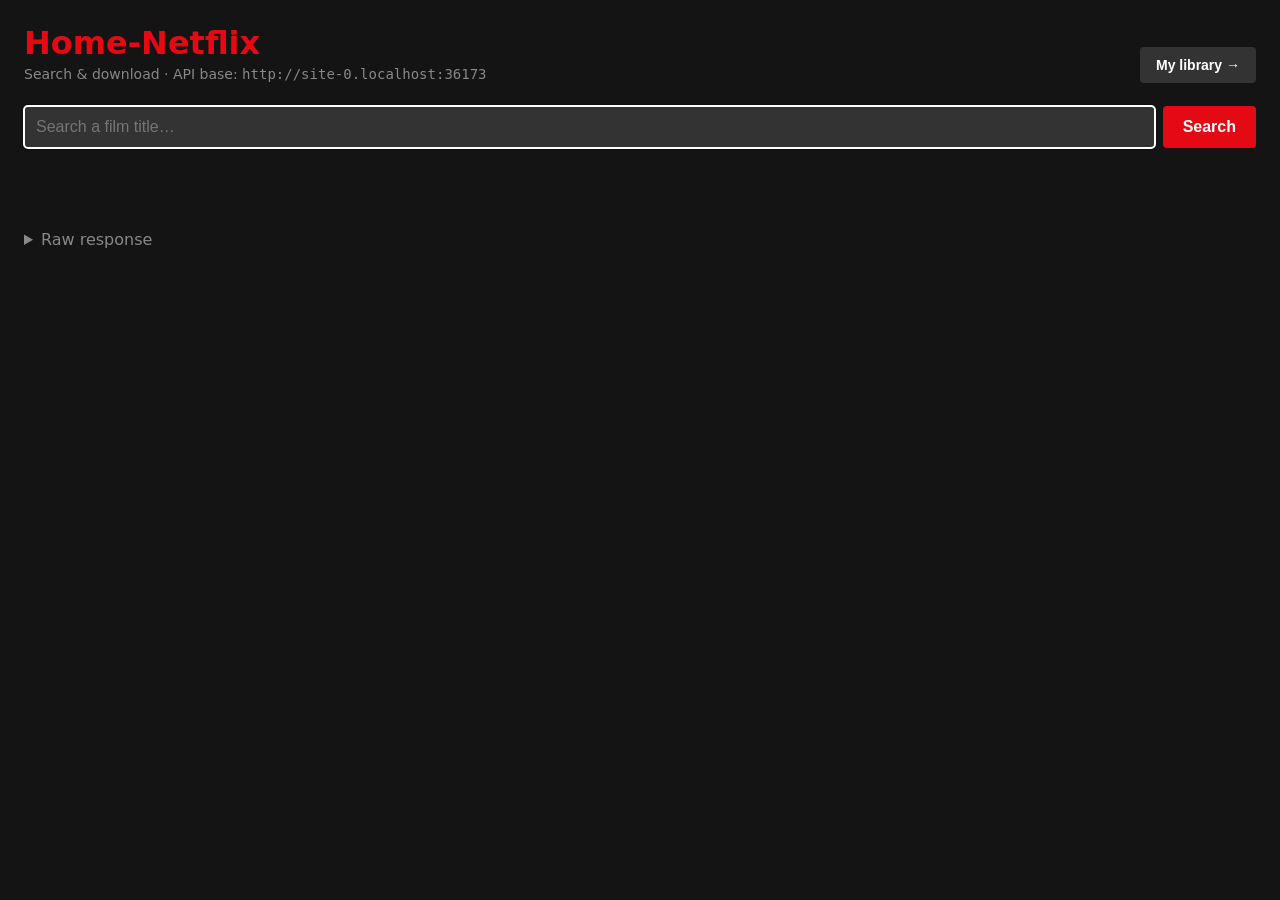
==== frontend/index.html @ 6cb9150e "Added db with film serving" ====
<!DOCTYPE html>
<html lang="en">
<head>
  <meta charset="UTF-8" />
  <meta name="viewport" content="width=device-width, initial-scale=1.0" />
  <title>Home-Netflix — Search</title>
  <style>
    :root { color-scheme: dark; }
    * { box-sizing: border-box; }
    body {
      margin: 0; font-family: system-ui, sans-serif;
      background: #141414; color: #eee; padding: 24px;
    }
    .top { display: flex; align-items: center; justify-content: space-between; gap: 12px; }
    h1 { color: #e50914; margin: 0 0 4px; }
    .sub { color: #888; margin-bottom: 24px; font-size: 14px; }
    .bar { display: flex; gap: 8px; margin-bottom: 24px; }
    input {
      flex: 1; padding: 12px; font-size: 16px; border: none;
      border-radius: 4px; background: #333; color: #fff;
    }
    button {
      padding: 12px 20px; font-size: 16px; border: none; border-radius: 4px;
      background: #e50914; color: #fff; cursor: pointer; font-weight: 600;
    }
    button:disabled { opacity: .5; cursor: default; }
    button.alt { background: #333; padding: 10px 16px; font-size: 14px; }
    button.dl { background: #2563eb; padding: 8px 14px; font-size: 14px; }
    .grid {
      display: grid; gap: 16px;
      grid-template-columns: repeat(auto-fill, minmax(160px, 1fr));
    }
    .card {
      background: #222; border-radius: 6px; overflow: hidden;
      display: flex; flex-direction: column;
    }
    .card img { width: 100%; aspect-ratio: 2/3; object-fit: cover; background: #000; }
    .card .body { padding: 10px; display: flex; flex-direction: column; gap: 6px; flex: 1; }
    .card .title { font-size: 14px; font-weight: 600; }
    .card .meta { font-size: 11px; color: #888; word-break: break-all; }
    .status { margin-bottom: 16px; font-size: 14px; min-height: 18px; }
    pre {
      background: #000; padding: 12px; border-radius: 4px; overflow: auto;
      font-size: 12px; color: #6f6; max-height: 240px;
    }
  </style>
</head>
<body>
  <div class="top">
    <div>
      <h1>Home-Netflix</h1>
      <div class="sub">Search &amp; download · API base: <code id="base"></code></div>
    </div>
    <button class="alt" id="libraryBtn">My library →</button>
  </div>

  <div class="bar">
    <input id="q" placeholder="Search a film title…" autofocus />
    <button id="searchBtn">Search</button>
  </div>

  <div class="status" id="status"></div>
  <div class="grid" id="results"></div>

  <details style="margin-top:24px">
    <summary style="cursor:pointer;color:#888">Raw response</summary>
    <pre id="raw">—</pre>
  </details>

  <script>
    // Same-origin when served by FastAPI; change if you open this file directly.
    const API = location.origin.startsWith("http") ? location.origin : "http://localhost:8000";
    // Best-guess cover base for streamingcommunity images; adjust if blank.
    const IMG_BASE = "https://cdn.streamingcommunityz.us/images/";
    document.getElementById("base").textContent = API;

    const q = document.getElementById("q");
    const statusEl = document.getElementById("status");
    const results = document.getElementById("results");
    const raw = document.getElementById("raw");

    document.getElementById("libraryBtn").onclick = () => { location.href = "/offline.html"; };

    async function search() {
      const title = q.value.trim();
      if (!title) return;
      statusEl.textContent = "Searching…";
      results.innerHTML = "";
      try {
        const res = await fetch(`${API}/api/search?title=${encodeURIComponent(title)}`, { method: "POST" });
        const data = await res.json();
        raw.textContent = JSON.stringify(data, null, 2);
        if (!Array.isArray(data)) {
          statusEl.textContent = "Unexpected response (see raw below).";
          return;
        }
        statusEl.textContent = `${data.length} result(s).`;
        render(data);
      } catch (e) {
        statusEl.textContent = "Request failed: " + e.message;
      }
    }

    function render(films) {
      for (const f of films) {
        const card = document.createElement("div");
        card.className = "card";
        card.innerHTML = `
          <img src="${f.cover ? IMG_BASE + f.cover : ""}" alt=""
               onerror="this.style.opacity=.2" />
          <div class="body">
            <div class="title">${f.title ?? "?"}</div>
            <div class="meta">slug: ${f.slug ?? "?"}<br>id: ${f.id ?? "?"}</div>
            <button class="dl">Download</button>
          </div>`;
        card.querySelector(".dl").onclick = () => download(f, card.querySelector(".dl"));
        results.appendChild(card);
      }
    }

    async function download(film, btn) {
      btn.disabled = true;
      btn.textContent = "Downloading…";
      try {
        const res = await fetch(`${API}/api/download`, {
          method: "POST",
          headers: { "Content-Type": "application/json" },
          body: JSON.stringify(film),
        });
        const data = await res.json().catch(() => ({}));
        raw.textContent = JSON.stringify(data, null, 2);
        btn.textContent = res.ok ? "Sent ✓" : "Failed";
      } catch (e) {
        btn.textContent = "Error";
        statusEl.textContent = "Download failed: " + e.message;
      }
    }

    document.getElementById("searchBtn").onclick = search;
    q.addEventListener("keydown", (e) => { if (e.key === "Enter") search(); });
  </script>
</body>
</html>
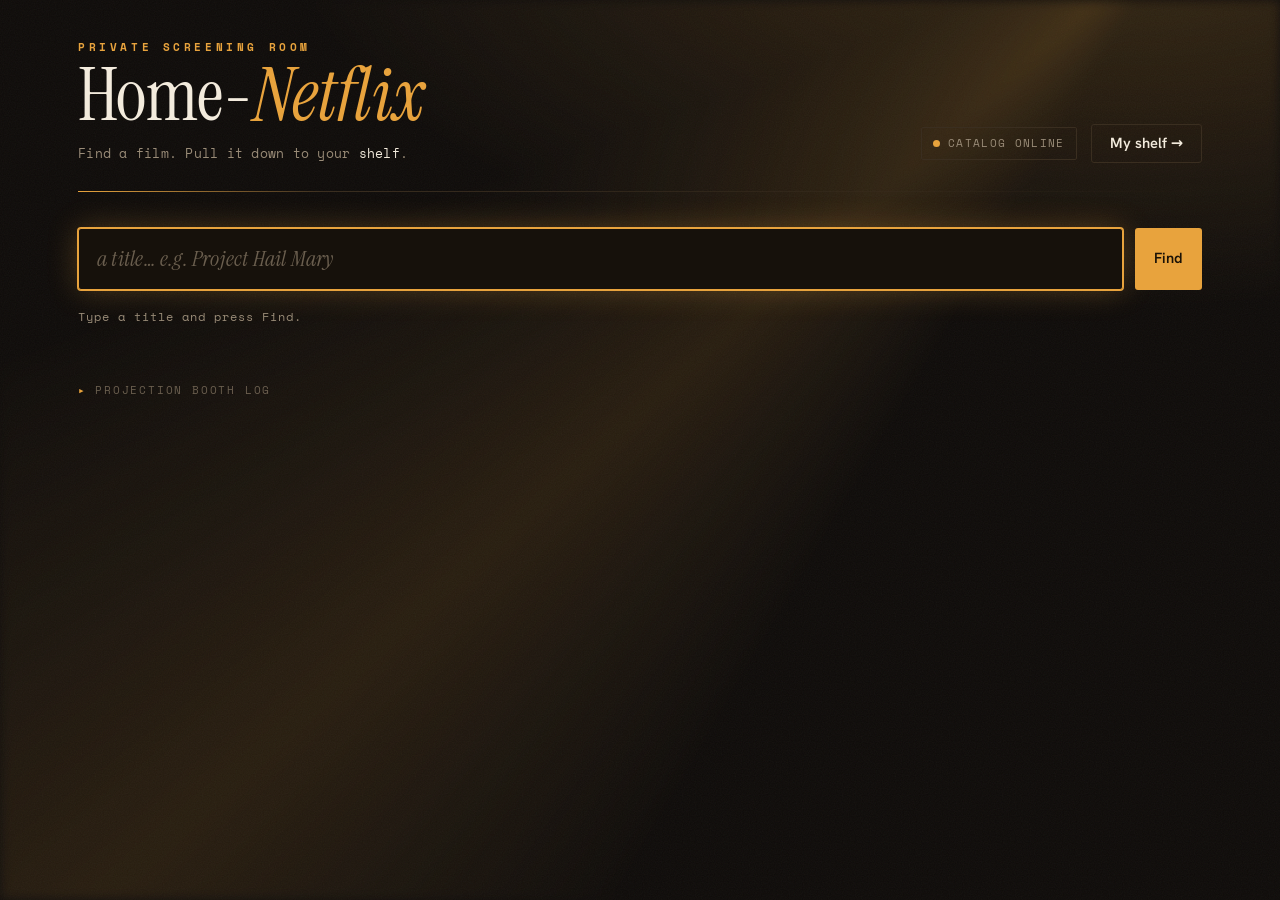
==== commit a3cdaffe: "Improved front-end" ====
--- a/frontend/index.html
+++ b/frontend/index.html
@@ -3,124 +3,102 @@
 <head>
   <meta charset="UTF-8" />
   <meta name="viewport" content="width=device-width, initial-scale=1.0" />
-  <title>Home-Netflix — Search</title>
-  <style>
-    :root { color-scheme: dark; }
-    * { box-sizing: border-box; }
-    body {
-      margin: 0; font-family: system-ui, sans-serif;
-      background: #141414; color: #eee; padding: 24px;
-    }
-    .top { display: flex; align-items: center; justify-content: space-between; gap: 12px; }
-    h1 { color: #e50914; margin: 0 0 4px; }
-    .sub { color: #888; margin-bottom: 24px; font-size: 14px; }
-    .bar { display: flex; gap: 8px; margin-bottom: 24px; }
-    input {
-      flex: 1; padding: 12px; font-size: 16px; border: none;
-      border-radius: 4px; background: #333; color: #fff;
-    }
-    button {
-      padding: 12px 20px; font-size: 16px; border: none; border-radius: 4px;
-      background: #e50914; color: #fff; cursor: pointer; font-weight: 600;
-    }
-    button:disabled { opacity: .5; cursor: default; }
-    button.alt { background: #333; padding: 10px 16px; font-size: 14px; }
-    button.dl { background: #2563eb; padding: 8px 14px; font-size: 14px; }
-    .grid {
-      display: grid; gap: 16px;
-      grid-template-columns: repeat(auto-fill, minmax(160px, 1fr));
-    }
-    .card {
-      background: #222; border-radius: 6px; overflow: hidden;
-      display: flex; flex-direction: column;
-    }
-    .card img { width: 100%; aspect-ratio: 2/3; object-fit: cover; background: #000; }
-    .card .body { padding: 10px; display: flex; flex-direction: column; gap: 6px; flex: 1; }
-    .card .title { font-size: 14px; font-weight: 600; }
-    .card .meta { font-size: 11px; color: #888; word-break: break-all; }
-    .status { margin-bottom: 16px; font-size: 14px; min-height: 18px; }
-    pre {
-      background: #000; padding: 12px; border-radius: 4px; overflow: auto;
-      font-size: 12px; color: #6f6; max-height: 240px;
-    }
-  </style>
+  <meta name="theme-color" content="#0E0B09" />
+  <title>Home-Netflix — Find a film</title>
+  <link rel="stylesheet" href="app.css" />
 </head>
 <body>
-  <div class="top">
-    <div>
-      <h1>Home-Netflix</h1>
-      <div class="sub">Search &amp; download · API base: <code id="base"></code></div>
+  <div class="beam"></div>
+  <div class="grain"></div>
+
+  <main class="wrap">
+    <header class="masthead">
+      <div class="brand">
+        <p class="eyebrow">Private screening room</p>
+        <h1 class="wordmark">Home-<em>Netflix</em></h1>
+        <p class="tagline">Find a film. Pull it down to your <b>shelf</b>.</p>
+      </div>
+      <div class="masthead-side">
+        <span class="chip live"><span class="dot"></span> Catalog online</span>
+        <a class="btn btn--ghost" href="/offline.html">My shelf →</a>
+      </div>
+    </header>
+    <hr class="rule" />
+
+    <div class="bar">
+      <input id="q" placeholder="a title… e.g. Project Hail Mary" autofocus aria-label="Search a film title" />
+      <button class="btn btn--amber" id="searchBtn">Find</button>
     </div>
-    <button class="alt" id="libraryBtn">My library →</button>
-  </div>
 
-  <div class="bar">
-    <input id="q" placeholder="Search a film title…" autofocus />
-    <button id="searchBtn">Search</button>
-  </div>
+    <p class="statusline" id="status">Type a title and press Find.</p>
 
-  <div class="status" id="status"></div>
-  <div class="grid" id="results"></div>
+    <div class="shelf" id="results" aria-live="polite"></div>
 
-  <details style="margin-top:24px">
-    <summary style="cursor:pointer;color:#888">Raw response</summary>
-    <pre id="raw">—</pre>
-  </details>
+    <details class="booth">
+      <summary>Projection booth log</summary>
+      <pre id="raw">—</pre>
+    </details>
+  </main>
 
   <script>
-    // Same-origin when served by FastAPI; change if you open this file directly.
     const API = location.origin.startsWith("http") ? location.origin : "http://localhost:8000";
-    // Best-guess cover base for streamingcommunity images; adjust if blank.
     const IMG_BASE = "https://cdn.streamingcommunityz.us/images/";
-    document.getElementById("base").textContent = API;
 
     const q = document.getElementById("q");
     const statusEl = document.getElementById("status");
     const results = document.getElementById("results");
     const raw = document.getElementById("raw");
 
-    document.getElementById("libraryBtn").onclick = () => { location.href = "/offline.html"; };
-
     async function search() {
       const title = q.value.trim();
-      if (!title) return;
-      statusEl.textContent = "Searching…";
+      if (!title) { statusEl.textContent = "Type a title first."; q.focus(); return; }
+      statusEl.innerHTML = `Searching the catalog for <b>${escapeHtml(title)}</b>…`;
       results.innerHTML = "";
       try {
         const res = await fetch(`${API}/api/search?title=${encodeURIComponent(title)}`, { method: "POST" });
         const data = await res.json();
         raw.textContent = JSON.stringify(data, null, 2);
         if (!Array.isArray(data)) {
-          statusEl.textContent = "Unexpected response (see raw below).";
+          statusEl.textContent = "The catalog answered in a shape I didn't expect — see the booth log below.";
           return;
         }
-        statusEl.textContent = `${data.length} result(s).`;
+        statusEl.innerHTML = data.length
+          ? `<b>${data.length}</b> film${data.length === 1 ? "" : "s"} found. Pull one down to your shelf.`
+          : "Nothing matched. Try a different spelling or the original title.";
         render(data);
       } catch (e) {
-        statusEl.textContent = "Request failed: " + e.message;
+        statusEl.textContent = "The catalog didn't answer. Check the connection and try again.";
       }
     }
 
     function render(films) {
-      for (const f of films) {
-        const card = document.createElement("div");
-        card.className = "card";
+      films.forEach((f, i) => {
+        const card = document.createElement("article");
+        card.className = "film";
+        card.style.setProperty("--i", i);
+        const cover = f.cover ? IMG_BASE + f.cover : "";
         card.innerHTML = `
-          <img src="${f.cover ? IMG_BASE + f.cover : ""}" alt=""
-               onerror="this.style.opacity=.2" />
-          <div class="body">
-            <div class="title">${f.title ?? "?"}</div>
-            <div class="meta">slug: ${f.slug ?? "?"}<br>id: ${f.id ?? "?"}</div>
-            <button class="dl">Download</button>
+          <div class="frame">
+            ${cover
+              ? `<img src="${cover}" alt="${escapeHtml(f.title ?? "")} cover"
+                   onerror="this.parentElement.classList.add('empty');this.remove();this.parentElement.textContent='no artwork'" />`
+              : `<span>no artwork</span>`}
+          </div>
+          <div class="info">
+            <div class="name">${escapeHtml(f.title ?? "Untitled")}</div>
+            <div class="foot">
+              <button class="btn btn--amber pull">Pull down ↓</button>
+            </div>
           </div>`;
-        card.querySelector(".dl").onclick = () => download(f, card.querySelector(".dl"));
+        if (!cover) card.querySelector(".frame").classList.add("empty");
+        card.querySelector(".pull").onclick = (e) => pull(f, e.currentTarget);
         results.appendChild(card);
-      }
+      });
     }
 
-    async function download(film, btn) {
+    async function pull(film, btn) {
       btn.disabled = true;
-      btn.textContent = "Downloading…";
+      btn.textContent = "Pulling…";
       try {
         const res = await fetch(`${API}/api/download`, {
           method: "POST",
@@ -129,11 +107,16 @@
         });
         const data = await res.json().catch(() => ({}));
         raw.textContent = JSON.stringify(data, null, 2);
-        btn.textContent = res.ok ? "Sent ✓" : "Failed";
+        btn.textContent = res.ok ? "On the shelf ✓" : "Couldn't pull";
       } catch (e) {
-        btn.textContent = "Error";
-        statusEl.textContent = "Download failed: " + e.message;
+        btn.textContent = "Couldn't pull";
+        statusEl.textContent = "The download didn't start. Check the connection and try again.";
       }
+    }
+
+    function escapeHtml(s) {
+      return String(s).replace(/[&<>"']/g, (c) =>
+        ({ "&": "&amp;", "<": "&lt;", ">": "&gt;", '"': "&quot;", "'": "&#39;" }[c]));
     }
 
     document.getElementById("searchBtn").onclick = search;
--- a/frontend/app.css
+++ b/frontend/app.css
@@ -0,0 +1,232 @@
+/* ============================================================
+   THE PROJECTION ROOM — shared design system
+   A private screening room: warm tungsten dark, one amber accent,
+   16:9 film-frame cards, and a projector beam that focuses on hover.
+   Self-hosted fonts so the shelf works with no connection.
+   ============================================================ */
+
+/* ---- Fonts (latin subset covers Italian accents) ---- */
+@font-face{font-family:"Instrument Serif";font-style:normal;font-weight:400;font-display:swap;src:url("fonts/instrumentserif-400.woff2") format("woff2");}
+@font-face{font-family:"Instrument Serif";font-style:italic;font-weight:400;font-display:swap;src:url("fonts/instrumentserif-400i.woff2") format("woff2");}
+@font-face{font-family:"Hanken Grotesk";font-style:normal;font-weight:400;font-display:swap;src:url("fonts/hanken-400.woff2") format("woff2");}
+@font-face{font-family:"Hanken Grotesk";font-style:normal;font-weight:500;font-display:swap;src:url("fonts/hanken-500.woff2") format("woff2");}
+@font-face{font-family:"Hanken Grotesk";font-style:normal;font-weight:600;font-display:swap;src:url("fonts/hanken-600.woff2") format("woff2");}
+@font-face{font-family:"Hanken Grotesk";font-style:normal;font-weight:700;font-display:swap;src:url("fonts/hanken-700.woff2") format("woff2");}
+@font-face{font-family:"Space Mono";font-style:normal;font-weight:400;font-display:swap;src:url("fonts/spacemono-400.woff2") format("woff2");}
+@font-face{font-family:"Space Mono";font-style:normal;font-weight:700;font-display:swap;src:url("fonts/spacemono-700.woff2") format("woff2");}
+
+/* ---- Tokens ---- */
+:root{
+  color-scheme:dark;
+  --void:#0E0B09;      /* the dark of the room */
+  --velvet:#16110B;    /* seated surfaces */
+  --raise:#1E1610;     /* raised cards */
+  --line:#3A2E20;      /* warm hairlines */
+  --ash:#2A2117;
+  --bulb:#E8A33D;      /* the projector bulb — the ONLY accent */
+  --filament:#FFD8A8;  /* hot highlight */
+  --screen:#F3EBDD;    /* light cast on the screen — primary text */
+  --dim:#9A8C78;       /* secondary text */
+  --faint:#6B5F4F;     /* instrumentation / tertiary */
+  --glow:rgba(232,163,61,.28);
+
+  --serif:"Instrument Serif",Georgia,serif;
+  --sans:"Hanken Grotesk",system-ui,sans-serif;
+  --mono:"Space Mono",ui-monospace,monospace;
+
+  --wrap:1180px;
+  --ease:cubic-bezier(.2,.7,.2,1);
+}
+
+*{box-sizing:border-box;}
+html{-webkit-text-size-adjust:100%;}
+body{
+  margin:0;
+  background:var(--void);
+  color:var(--screen);
+  font-family:var(--sans);
+  font-size:16px;
+  line-height:1.5;
+  min-height:100vh;
+  overflow-x:hidden;
+  animation:powerOn .9s var(--ease) both;
+}
+
+/* ---- The projector beam (signature) + celluloid grain ---- */
+.beam,.grain{position:fixed;inset:0;pointer-events:none;z-index:0;}
+.beam{
+  background:
+    radial-gradient(120% 80% at 88% -10%, var(--glow), transparent 55%),
+    conic-gradient(from 210deg at 92% -8%, transparent 0deg, rgba(232,163,61,.16) 18deg, transparent 40deg);
+  mix-blend-mode:screen;
+  filter:blur(6px);
+  opacity:0;
+  animation:beamOn 1.6s var(--ease) .25s forwards;
+}
+.grain{
+  z-index:1;
+  opacity:.05;
+  mix-blend-mode:overlay;
+  background-image:url("data:image/svg+xml,%3Csvg xmlns='http://www.w3.org/2000/svg' width='160' height='160'%3E%3Cfilter id='n'%3E%3CfeTurbulence type='fractalNoise' baseFrequency='.85' numOctaves='2' stitchTiles='stitch'/%3E%3C/filter%3E%3Crect width='100%25' height='100%25' filter='url(%23n)'/%3E%3C/svg%3E");
+}
+
+/* ---- Layout ---- */
+.wrap{position:relative;z-index:2;max-width:var(--wrap);margin:0 auto;padding:40px 28px 80px;}
+
+/* ---- Masthead ---- */
+.masthead{display:flex;align-items:flex-end;justify-content:space-between;gap:24px;flex-wrap:wrap;}
+.brand{min-width:0;}
+.eyebrow{
+  font-family:var(--mono);font-size:.66rem;font-weight:700;letter-spacing:.34em;
+  text-transform:uppercase;color:var(--bulb);margin:0 0 6px;
+}
+.wordmark{
+  font-family:var(--serif);font-weight:400;color:var(--screen);
+  font-size:clamp(2.6rem,6.5vw,4.6rem);line-height:.92;letter-spacing:-.01em;margin:0;
+  animation:flicker 1.3s steps(1) .15s 1 both;
+}
+.wordmark em{font-style:italic;color:var(--bulb);}
+.tagline{font-family:var(--mono);font-size:.8rem;color:var(--dim);margin:14px 0 0;letter-spacing:.02em;}
+.tagline b{color:var(--screen);font-weight:400;}
+.masthead-side{display:flex;align-items:center;gap:14px;flex-shrink:0;}
+
+.rule{height:1px;border:0;margin:28px 0 0;
+  background:linear-gradient(90deg,var(--bulb),var(--line) 22%,transparent);}
+
+/* ---- Status chip (instrument readout) ---- */
+.chip{
+  font-family:var(--mono);font-size:.7rem;letter-spacing:.12em;text-transform:uppercase;
+  color:var(--dim);border:1px solid var(--line);border-radius:2px;padding:7px 11px;
+  display:inline-flex;align-items:center;gap:8px;white-space:nowrap;
+}
+.chip .dot{width:7px;height:7px;border-radius:50%;background:var(--faint);box-shadow:0 0 0 0 var(--glow);}
+.chip.live .dot{background:var(--bulb);animation:pulse 2.4s ease-in-out infinite;}
+
+/* ---- Buttons ---- */
+.btn{
+  font-family:var(--sans);font-weight:600;font-size:.92rem;cursor:pointer;
+  border:1px solid transparent;border-radius:3px;padding:11px 18px;
+  display:inline-flex;align-items:center;gap:8px;transition:.18s var(--ease);
+  text-decoration:none;line-height:1;
+}
+.btn--amber{background:var(--bulb);color:#1a1206;}
+.btn--amber:hover{background:var(--filament);box-shadow:0 0 28px var(--glow);}
+.btn--ghost{background:transparent;color:var(--screen);border-color:var(--line);}
+.btn--ghost:hover{border-color:var(--bulb);color:var(--bulb);}
+.btn:disabled{opacity:.45;cursor:default;box-shadow:none;}
+.btn--block{width:100%;justify-content:center;}
+
+/* ---- Search bar ---- */
+.bar{display:flex;gap:12px;margin:36px 0 8px;}
+.bar input{
+  flex:1;min-width:0;background:var(--velvet);color:var(--screen);
+  border:1px solid var(--line);border-radius:3px;padding:16px 18px;
+  font-family:var(--serif);font-size:1.35rem;letter-spacing:.01em;
+  transition:.18s var(--ease);
+}
+.bar input::placeholder{color:var(--faint);font-style:italic;}
+.bar input:focus{outline:none;border-color:var(--bulb);box-shadow:0 0 0 1px var(--bulb),0 0 30px var(--glow);}
+
+/* ---- Status line ---- */
+.statusline{font-family:var(--mono);font-size:.78rem;color:var(--dim);
+  letter-spacing:.08em;min-height:20px;margin:18px 0 8px;}
+.statusline b{color:var(--bulb);font-weight:400;}
+
+/* ---- Section heading ---- */
+.sectionhead{display:flex;align-items:baseline;gap:14px;margin:30px 0 18px;}
+.sectionhead h2{font-family:var(--serif);font-weight:400;font-size:1.5rem;margin:0;color:var(--screen);}
+.sectionhead .count{font-family:var(--mono);font-size:.72rem;color:var(--faint);letter-spacing:.1em;}
+
+/* ---- The shelf: 16:9 film-frame cards ---- */
+.shelf{display:grid;gap:22px 20px;grid-template-columns:repeat(auto-fill,minmax(248px,1fr));}
+.film{
+  position:relative;background:var(--raise);border:1px solid var(--line);border-radius:5px;
+  overflow:hidden;display:flex;flex-direction:column;transition:.22s var(--ease);
+  animation:rise .55s var(--ease) both;animation-delay:calc(var(--i,0)*55ms);
+}
+.film:hover{transform:translateY(-5px);border-color:var(--bulb);
+  box-shadow:0 18px 50px -18px rgba(0,0,0,.8),0 0 38px -8px var(--glow);}
+
+.frame{position:relative;aspect-ratio:16/9;background:#000;overflow:hidden;}
+.frame img{width:100%;height:100%;object-fit:cover;display:block;
+  filter:brightness(.84) saturate(.92);transition:.3s var(--ease);}
+.film:hover .frame img{filter:brightness(1.04) saturate(1);transform:scale(1.03);}
+/* warm vignette so frames sit in the dark room */
+.frame::after{content:"";position:absolute;inset:0;pointer-events:none;
+  background:radial-gradient(120% 120% at 50% 0,transparent 55%,rgba(0,0,0,.45));}
+.frame.empty{display:flex;align-items:center;justify-content:center;
+  font-family:var(--mono);font-size:.7rem;letter-spacing:.12em;color:var(--faint);
+  background:repeating-linear-gradient(45deg,#0c0a08,#0c0a08 9px,#100c09 9px,#100c09 18px);}
+
+/* play affordance — the beam focusing */
+.play{position:absolute;inset:0;display:flex;align-items:center;justify-content:center;
+  opacity:0;transition:.2s var(--ease);background:rgba(14,11,9,.28);}
+.play span{width:58px;height:58px;border-radius:50%;background:var(--bulb);color:#1a1206;
+  display:flex;align-items:center;justify-content:center;font-size:22px;padding-left:4px;
+  box-shadow:0 0 34px var(--glow);}
+.film.playable .frame{cursor:pointer;}
+.film.playable:hover .play{opacity:1;}
+
+.film .info{padding:13px 14px 15px;display:flex;flex-direction:column;gap:9px;flex:1;}
+.film .name{font-family:var(--serif);font-size:1.32rem;line-height:1.08;color:var(--screen);}
+.film .foot{display:flex;align-items:center;justify-content:space-between;gap:10px;margin-top:auto;}
+
+/* status badges */
+.badge{font-family:var(--mono);font-size:.62rem;font-weight:700;letter-spacing:.16em;
+  text-transform:uppercase;padding:4px 8px;border-radius:2px;border:1px solid var(--line);color:var(--dim);}
+.badge.completed{color:var(--bulb);border-color:rgba(232,163,61,.45);}
+.badge.downloading{color:var(--filament);border-color:rgba(255,216,168,.3);
+  background:linear-gradient(90deg,transparent,rgba(232,163,61,.14),transparent);
+  background-size:200% 100%;animation:shimmer 1.6s linear infinite;}
+
+/* ---- Empty / message states ---- */
+.empty-state{border:1px dashed var(--line);border-radius:6px;padding:54px 28px;text-align:center;
+  background:var(--velvet);}
+.empty-state .big{font-family:var(--serif);font-size:1.7rem;color:var(--screen);margin:0 0 8px;}
+.empty-state p{font-family:var(--mono);font-size:.78rem;color:var(--dim);letter-spacing:.04em;margin:0 0 22px;}
+
+/* ---- Player modal: NOW SHOWING ---- */
+.modal{position:fixed;inset:0;z-index:60;display:none;align-items:center;justify-content:center;
+  padding:28px;background:rgba(8,6,5,.92);backdrop-filter:blur(6px);}
+.modal.open{display:flex;animation:fade .25s var(--ease);}
+.modal .stage{width:min(1040px,100%);}
+.modal .head{display:flex;align-items:flex-end;justify-content:space-between;gap:16px;margin-bottom:14px;}
+.modal .now{font-family:var(--mono);font-size:.66rem;letter-spacing:.3em;text-transform:uppercase;color:var(--bulb);margin:0 0 4px;}
+.modal .head .t{font-family:var(--serif);font-size:1.9rem;line-height:1;color:var(--screen);}
+.modal video{width:100%;max-height:78vh;background:#000;border:1px solid var(--line);border-radius:6px;
+  box-shadow:0 0 80px -20px var(--glow);}
+
+/* ---- Booth log (debug details) ---- */
+.booth{margin-top:46px;}
+.booth summary{font-family:var(--mono);font-size:.7rem;letter-spacing:.16em;text-transform:uppercase;
+  color:var(--faint);cursor:pointer;list-style:none;}
+.booth summary::before{content:"▸ ";color:var(--bulb);}
+.booth[open] summary::before{content:"▾ ";}
+.booth pre{font-family:var(--mono);font-size:.72rem;color:var(--dim);background:#0a0807;
+  border:1px solid var(--line);border-radius:5px;padding:14px;overflow:auto;max-height:260px;margin-top:12px;}
+
+/* ---- Accessibility ---- */
+:focus-visible{outline:2px solid var(--bulb);outline-offset:3px;border-radius:2px;}
+
+/* ---- Motion ---- */
+@keyframes powerOn{from{opacity:0;filter:brightness(.4)}to{opacity:1;filter:none}}
+@keyframes beamOn{to{opacity:.7}}
+@keyframes flicker{0%{opacity:0}8%{opacity:.7}12%{opacity:.3}20%{opacity:1}24%{opacity:.6}30%{opacity:1}100%{opacity:1}}
+@keyframes rise{from{opacity:0;transform:translateY(16px)}to{opacity:1;transform:none}}
+@keyframes pulse{0%,100%{box-shadow:0 0 0 0 var(--glow)}50%{box-shadow:0 0 0 5px transparent}}
+@keyframes shimmer{to{background-position:-200% 0}}
+@keyframes fade{from{opacity:0}to{opacity:1}}
+
+@media (max-width:560px){
+  .wrap{padding:28px 18px 64px;}
+  .bar{flex-direction:column;}
+  .shelf{grid-template-columns:repeat(auto-fill,minmax(200px,1fr));gap:16px;}
+  .masthead{align-items:flex-start;}
+}
+
+@media (prefers-reduced-motion:reduce){
+  body,.film,.wordmark,.modal.open{animation:none!important;}
+  .beam{opacity:.5;animation:none;}
+  .frame img,.film,.btn,.play{transition:none;}
+  .chip.live .dot,.badge.downloading{animation:none;}
+}
